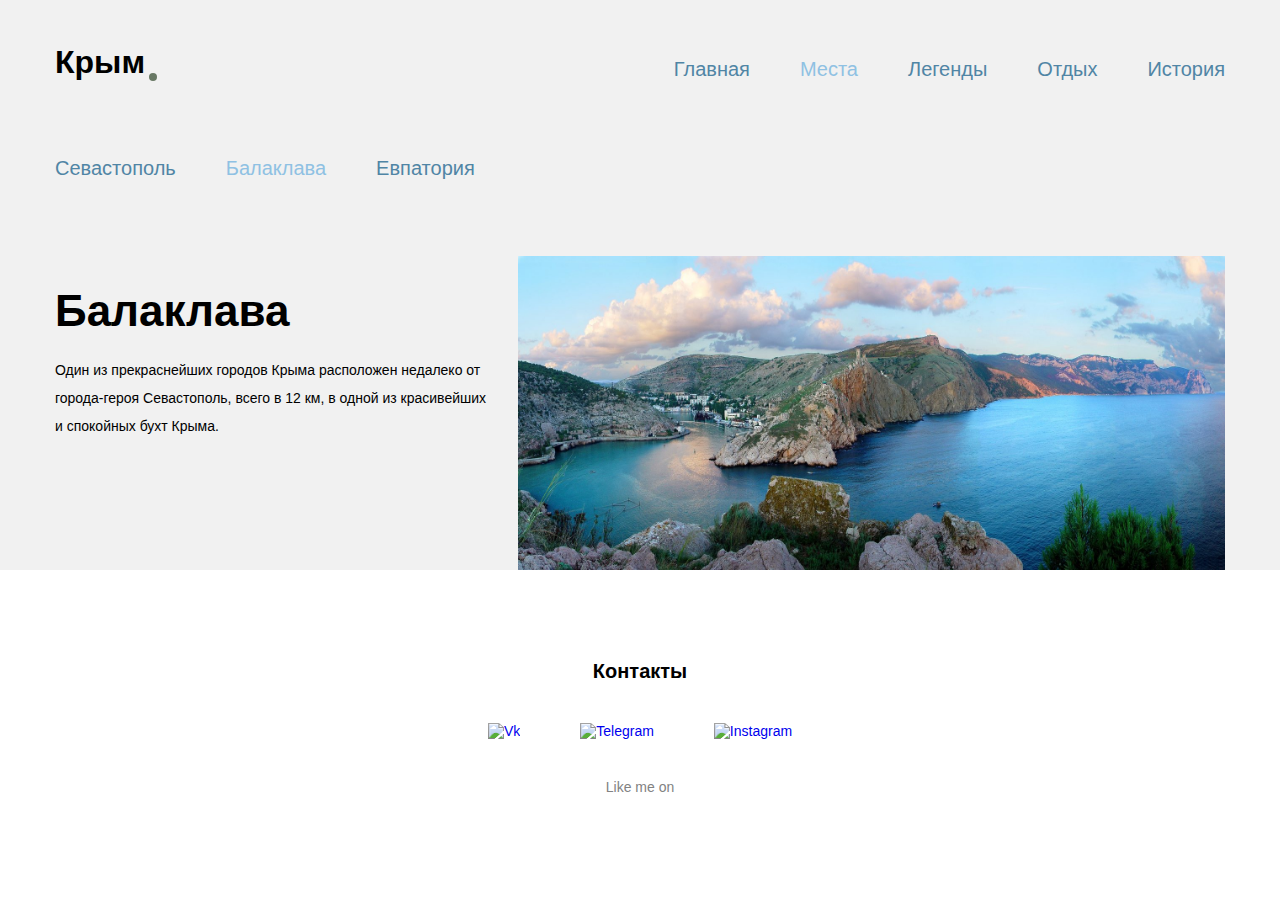
==== Pages/balaklava.html @ a1e69ef4 "Add 3 pages" ====
<!DOCTYPE html>
<html lang="ru">
<head>
  <meta charset="UTF-8">
  <title>Krym</title>
  <link href = "../styles.css" rel="stylesheet">
  <!--    <link href="https://cdn.jsdelivr.net/npm/bootstrap@5.0.2/dist/css/bootstrap.min.css" rel="stylesheet" integrity="sha384-EVSTQN3/azprG1Anm3QDgpJLIm9Nao0Yz1ztcQTwFspd3yD65VohhpuuCOmLASjC" crossorigin="anonymous">-->
  <script src = js/current_page.js></script>
  <script src = js/load_time.js></script>
  <script src="https://ajax.googleapis.com/ajax/libs/jquery/2.2.0/jquery.min.js"></script>
  <!--    <link href="outline-prototype/outline-prototype-lebel.css" rel="stylesheet">-->
  <!--  <link rel="stylesheet" href="https://cdnjs.cloudflare.com/ajax/libs/aos/2.3.4/aos.css" integrity="sha512-1cK78a1o+ht2JcaW6g8OXYwqpev9+6GqOkz9xmBN9iUUhIndKtxwILGWYOSibOKjLsEdjyjZvYDq/cZwNeak0w==" crossorigin="anonymous" referrerpolicy="no-referrer" />-->
</head>
<body>

<header class="header">
  <div class="container">
    <!-- Header nav -->
    <div class="header-nav">
      <a href="../index.html" class="logo">Крым</a>

      <nav id="nav" class="nav">
        <ul class="nav-list">
          <li class="nav-item"><a href="../index.html" class="nav-link">Главная</a></li>
          <li class="nav-item"><a href="./sevastopol.html" class="nav-link active">Места</a></li>
          <li class="nav-item"><a href="../index.html" class="nav-link">Легенды</a></li>
          <li class="nav-item"><a href="../index.html" class="nav-link">Отдых</a></li>
          <li class="nav-item"><a href="../index.html" class="nav-link">История</a></li>
        </ul>
      </nav>

    </div>

    <div class="header-nav">
      <nav id="" class="nav">
        <ul class="nav-list">
          <li class="nav-item"><a href="./sevastopol.html" class="nav-link">Севастополь</a></li>
          <li class="nav-item"><a href="./balaklava.html" class="nav-link active">Балаклава</a></li>
          <li class="nav-item"><a href="#!" class="nav-link">Евпатория</a></li>
        </ul>
      </nav>

    </div>

    <!-- Header content -->
    <div class="header-row">

      <div class="header-content" data-aos="fade-up">
        <h1 class="header-heading">Балаклава<br> <span></span></h1>
        <p>Один из прекраснейших городов Крыма расположен недалеко от города-героя Севастополь, всего в 12 км, в одной из красивейших и спокойных бухт Крыма.</p>
      </div>

      <div class="header-img" data-aos="fade-left">

        <picture>
          <source media="(max-width: 900px)" srcset="../imgs/img_7.png">
          <img src="../imgs/img_7.png" alt="">
        </picture>


      </div>
    </div>
  </div>
</header>




<footer class="contacts">
  <div class="container">
    <div class="contacts-title">
      <h4 class="title-1">Контакты</h4>
    </div>

    <div class="contacts-social" data-aos="zoom-in">
      <a href="#!"><img src="" alt="Vk"></a>
      <a href="#!"><img src="" alt="Telegram"></a>
      <a href="#!"><img src="" alt="Instagram"></a>
    </div>
    <div class="contacts-footer" data-aos="fade-up">
      <p>Like me on</p>
    </div>
  </div>
</footer>

</body>
</html>
---- styles.css ----
@import "Styles/header.css";
@import "Styles/section.css";
@import "Styles/footer.css";
body {
    color: #000;
    font-family: 'Poppins', sans-serif;
    font-size: 14px;
}

.container {
    max-width: 1230px;
    padding: 0 30px;
    margin: 0 auto;
}


/*main{*/
/*    margin-top: 0px;*/
/*}*/

/*body{*/
/*    background-color: #f7f9fb;*/
/*    margin: 0;*/
/*    padding: 0;*/
/*}*/

/*footer{*/
/*    text-align:right;*/
/*    font-family: Arial, Helvetica, sans-serif;*/
/*    font-size:1vw;*/
/*    font-weight:bold;*/
/*}*/

/*!*MENU*!*/
/*.header {*/
/*    width: 100%;*/
/*    display: flex;*/
/*    justify-content: center;*/
/*    padding-left: 1vw;*/
/*    padding-right: 1vw;*/
/*    !*background-color: #8FC1E3FF;*!*/
/*    !*grid-template-columns: 200px auto;*!*/
/*    !*grid-row-gap: 2vw;*!*/
/*    !*grid-auto-flow: column;*!*/
/*}*/
/*.header div a{*/
/*    text-align: center;*/
/*    !*padding: 15px 75px 15px 75px;*!*/
/*    padding: 0.75vw 3vw 0.75vw 3vw;*/
/*    display: block;*/
/*    color: #2e2921;*/
/*    font-size: 1.5vw;*/
/*    line-height: 1vw;*/
/*    text-decoration: none;*/
/*    text-transform: uppercase;*/
/*    border-right: 1px solid #f7f9fb;*/
/*    border-left: 1px solid #f7f9fb;*/
/*    background-color: #8fc1e3;*/
/*    transition: all 0.2s;*/
/*}*/
/*.header div a:hover{*/
/*    background-color: #83b5d6;*/
/*    color: #ffffd0;*/
/*    box-shadow: 1px 5px 10px -5px black;*/
/*    transition: all 0.2s;*/
/*}*/
/*.header div ul{*/
/*    position: absolute;*/
/*    min-width: 150px;*/
/*    margin: 0;*/
/*    padding-left: 0;*/
/*    border-top: 1px solid #F5F5DC;*/
/*}*/
/*.header div ul a{*/
/*    text-align: center;*/
/*    text-transform: none;*/
/*    !*padding: 15px 75px 15px 64px;*!*/
/*    padding: 1vw 4vw 1vw 3vw;*/
/*    border-bottom: 1px solid #F5F5DC;*/
/*}*/
/*.header div:hover > ul{*/
/*    display: inherit;*/
/*}*/
/*.header div ul{*/
/*    display: none;*/
/*}*/
/*.header div ul li{*/
/*    display: grid;*/
/*    position: relative;*/
/*}*/
/*.header div{*/
/*    position: relative;*/
/*}*/
/*.header div a{*/
/*    position: relative;*/
/*}*/
/*.header_img{*/
/*    position: absolute;*/
/*    width: 10%;*/
/*    top: 0.45vw;*/
/*    left: 1vw;*/
/*}*/
/*.header div:hover img{*/
/*    transform: scale(1.1);*/
/*    filter: drop-shadow(0.35rem 0.35rem 0.4rem black);*/
/*}*/
/*.index{*/
/*    font-family: "Calluna", sans-serif;*/
/*}*/
/*.index:hover{*/
/*}*/
/*!*.box_1 {*!*/
/*!*    background: url(../imgs/img_1.png);*!*/
/*!*    background-size: cover;*!*/
/*!*    background-repeat: no-repeat;*!*/
/*!*    background-position: center;*!*/
/*!*    height: 100vh;*!*/
/*!*    width: 100%;*!*/
/*!*}*!*/

/*.market{*/
/*    font-family: "Calluna", sans-serif;*/
/*}*/
/*.market:hover{*/

/*}*/

/*.Support{*/
/*    font-family: "Calluna", sans-serif;*/
/*}*/
/*.Support:hover{*/

/*}*/

/*.TradeGuide{*/
/*    font-family: "Calluna", sans-serif;*/
/*}*/
/*.TradeGuide:hover{*/

/*}*/

/*!*Popular products store menu*!*/
/*.pop-store-menu{*/
/*    display: flex;*/
/*    flex-direction: row;*/
/*    flex-wrap: wrap;*/
/*    justify-content: start;*/
/*    background-color: #585858;*/
/*    padding-left: 1vw;*/
/*    padding-right: 1vw;*/
/*    border-radius: 15px;*/
/*    margin-left: 20px;*/
/*    margin-right: 20px;*/
/*    border-color: #e3e3e3;*/
/*    border-width: 7px;*/
/*    border-style: groove;*/
/*}*/
/*.pop-store-menu__product{*/
/*    position: relative;*/
/*    padding: 20px;*/
/*}*/
/*.pop-store-menu__product-price input{*/
/*    display: none;*/
/*}*/
/*.pop-store-menu__image img{*/
/*    height: 200px;*/
/*    object-fit: cover;*/
/*    width: 100%;*/
/*    border-radius: 10px;*/
/*}*/
/*.pop-store-menu__image{*/
/*    position: relative;*/
/*}*/
/*.pop-store-menu__effects{*/
/*    position: absolute;*/
/*    border-radius: 10px;*/
/*    bottom: 4px;*/
/*    height: 100%;*/
/*    width: 100%;*/
/*    background: linear-gradient(to top, rgba(0, 0, 0, 0.85), transparent);*/
/*}*/
/*.pop-store-menu__product-info h3{*/
/*    font-size: 18px;*/
/*    font-family: Avenir, sans-serif;*/
/*    position: absolute;*/
/*    top: 145px;*/
/*    left: 35px;*/
/*    color: #fff;*/
/*    text-shadow: 1px 0 1px #000,*/
/*    0 1px 1px #000,*/
/*    -1px 0 1px #000,*/
/*    0 -1px 1px #000;*/
/*}*/
/*.pop-store-menu__product-info h4{*/
/*    font-size: 15px;*/
/*    font-family: Avenir, sans-serif;*/
/*    position: absolute;*/
/*    top: 155px;*/
/*    left: 35px;*/
/*    color: #6b3ac6;*/
/*    text-shadow: 1px 0 1px #000,*/
/*    0 1px 1px #000,*/
/*    -1px 0 1px #000,*/
/*    0 -1px 1px #000;*/
/*}*/
/*.pop-store-menu__product-info h6{*/
/*    font-size: 15px;*/
/*    font-family: Avenir, sans-serif;*/
/*    position: absolute;*/
/*    top: 145px;*/
/*    left: 35px;*/
/*    color: #c6b33a;*/
/*    text-shadow: 1px 0 1px #000,*/
/*    0 1px 1px #000,*/
/*    -1px 0 1px #000,*/
/*    0 -1px 1px #000;*/
/*}*/
/*.pop-store-menu__product-info h7{*/
/*    font-size: 15px;*/
/*    font-family: Avenir, sans-serif;*/
/*    position: absolute;*/
/*    top: 180px;*/
/*    left: 35px;*/
/*    color: #541c93;*/
/*    text-shadow: 1px 0 1px #000,*/
/*    0 1px 1px #000,*/
/*    -1px 0 1px #000,*/
/*    0 -1px 1px #000;*/
/*}*/
/*.pop-store-menu__product-price{*/
/*    display: flex;*/
/*    flex-flow: nowrap;*/
/*    justify-content: space-between;*/
/*    padding-left: 110px;*/
/*}*/

/*.pop-store-menu__product-price span{*/
/*    font-size: 22px;*/
/*}*/
/*.pop-store-menu__add-to-card button{*/
/*    border: none;*/
/*}*/

/*!*@media*!*/
/*@media screen and (max-height: 1270px){*/
/*    main section pre{*/
/*        display: none;*/
/*    }*/
/*    .header{*/
/*        padding-bottom: 0vw;*/
/*    }*/
/*}*/

/*!*Support FAQ*!*/
/*.faq{*/
/*    display: grid;*/
/*    grid-template-areas:*/
/*    ". faq"*/
/*    "number aq";*/
/*}*/
/*.cell{*/
/*    border: 1px solid black;*/
/*}*/
/*.faq__number{*/
/*    grid-area: number;*/
/*}*/
/*.h5{*/
/*    grid-area: faq;*/
/*}*/
/*.faq{*/
/*    display: grid;*/
/*    grid-template-columns: 1fr 1fr ;*/
/*}*/
/*.faq__object{*/
/*    grid-area: aq;*/
/*    display: grid;*/
/*    grid-template-rows: repeat(2, 50%) ;*/
/*}*/

/*main section h1 {*/
/*    font-size: 1.3vw;*/
/*}*/
/*!*market menu*!*/
/*.market-menu{*/
/*    width: 100%;*/
/*    display: flex;*/
/*    justify-content: left;*/
/*    padding-left: 1vw;*/
/*    padding-right: 1vw;*/
/*    margin-left: 23px;*/
/*}*/
/*.market-menu div a{*/
/*    !*width: 100%;*!*/
/*    !*height: 100%;*!*/
/*    !*padding: 0.20vw 0.75vw 0.15vw 0.75vw;*!*/

/*    !*text-align: center;*!*/
/*    !*padding: 5px 15px 3px 15px;*!*/
/*    !*display: block;*!*/
/*    !*color: #FFF9D0;*!*/
/*    !*font-size: 20px;*!*/
/*    !*line-height: 25px;*!*/
/*    !*text-decoration: none;*!*/
/*    !*border-right: 1px solid #F5F5DC;*!*/
/*    !*border-left: 1px solid #F5F5DC;*!*/
/*    !*background-color: #585858FF;*!*/
/*    !*transition: all 0.2s;*!*/
/*    !*border-radius: 15px 15px 0px 0px;*!*/
/*    !*border-color: #e3e3e3;*!*/
/*    !*border-width: 6px;*!*/
/*    !*border-style: groove;*!*/
/*    !*border-bottom: none;*!*/
/*}*/
/*.market-menu div a:hover{*/
/*    background-color: #464646;*/
/*    color: #ffffd0;*/
/*    box-shadow: inset 1px 3px 7px -5px black;*/
/*    transition: all 0.2s;*/
/*}*/
/*.market-menu__object div a{*/
/*}*/
/*.active a{*/
/*    color: #911E42;*/
/*}*/
/*.market-menu__immortal a.active{*/
/*    color: #911E42;*/
/*}*/
/*.market-menu__other a.active{*/
/*    color: #911E42;*/
/*}*/
/*.market-menu__sets a.active{*/
/*    color: #911E42;*/
/*}*/
/*.market-menu__immortal a {*/
/*    !*position: absolute;*!*/
/*    !*width: 100%;*!*/
/*    !*height: 100%;*!*/
/*    !*margin: 0;*!*/
/*    !*padding: 0;*!*/

/*    !*background-color: #464646;*!*/
/*    !*color: #ffffd0;*!*/
/*    !*box-shadow: inset 1px 3px 7px -5px black;*!*/
/*    !*transition: all 0.2s;*!*/

/*    text-align: center;*/
/*    padding: 5px 15px 3px 15px;*/
/*    display: block;*/
/*    color: #FFF9D0;*/
/*    font-size: 20px;*/
/*    line-height: 25px;*/
/*    text-decoration: none;*/
/*    border-right: 1px solid #F5F5DC;*/
/*    border-left: 1px solid #F5F5DC;*/
/*    background-color: #585858FF;*/
/*    transition: all 0.2s;*/
/*    border-radius: 15px 15px 0px 0px;*/
/*    border-color: #e3e3e3;*/
/*    border-width: 6px;*/
/*    border-style: groove;*/
/*    border-bottom: none;*/
/*}*/
/*.market-menu__sets a {*/
/*    !*position: absolute;*!*/
/*    !*width: 100%;*!*/
/*    !*height: 100%;*!*/
/*    !*margin: 0;*!*/
/*    !*padding: 0;*!*/

/*    !*background-color: #464646;*!*/
/*    !*color: #ffffd0;*!*/
/*    !*box-shadow: inset 1px 3px 7px -5px black;*!*/
/*    !*transition: all 0.2s;*!*/

/*    text-align: center;*/
/*    padding: 5px 15px 3px 15px;*/
/*    display: block;*/
/*    color: #FFF9D0;*/
/*    font-size: 20px;*/
/*    line-height: 25px;*/
/*    text-decoration: none;*/
/*    border-right: 1px solid #F5F5DC;*/
/*    border-left: 1px solid #F5F5DC;*/
/*    background-color: #585858FF;*/
/*    transition: all 0.2s;*/
/*    border-radius: 15px 15px 0px 0px;*/
/*    border-color: #e3e3e3;*/
/*    border-width: 6px;*/
/*    border-style: groove;*/
/*    border-bottom: none;*/
/*}*/
/*.market-menu__other a {*/
/*    !*position: absolute;*!*/
/*    !*width: 100%;*!*/
/*    !*height: 100%;*!*/
/*    !*margin: 0;*!*/
/*    !*padding: 0;*!*/

/*    !*background-color: #464646;*!*/
/*    !*color: #ffffd0;*!*/
/*    !*box-shadow: inset 1px 3px 7px -5px black;*!*/
/*    !*transition: all 0.2s;*!*/

/*    text-align: center;*/
/*    padding: 5px 15px 3px 15px;*/
/*    display: block;*/
/*    color: #FFF9D0;*/
/*    font-size: 20px;*/
/*    line-height: 25px;*/
/*    text-decoration: none;*/
/*    border-right: 1px solid #F5F5DC;*/
/*    border-left: 1px solid #F5F5DC;*/
/*    background-color: #585858FF;*/
/*    transition: all 0.2s;*/
/*    border-radius: 15px 15px 0px 0px;*/
/*    border-color: #e3e3e3;*/
/*    border-width: 6px;*/
/*    border-style: groove;*/
/*    border-bottom: none;*/
/*}*/
/*.range-slider {*/
/*    position: relative;*/
/*    background-color: #585858;*/
/*    padding-left: 1vw;*/
/*    padding-right: 1vw;*/
/*    border-radius: 15px;*/
/*    margin-left: 20px;*/
/*    margin-right: 20px;*/
/*    border-color: #e3e3e3;*/
/*    border-width: 7px;*/
/*    border-style: groove;*/
/*}*/
/*.range-slider__body {*/
/*    margin: 4px;*/
/*}*/
/*.range-slider__inputs {*/
/*    display: flex;*/
/*    justify-content: flex-start;*/
/*    margin: 5px;*/
/*}*/
/*.product_1{*/
/*    display: none;*/
/*}*/
/*!*Support page*!*/
/*.support {*/
/*    display: flex;*/
/*}*/
/*.support div{*/
/*    margin-right: 5px;*/
/*}*/
/*.container1{*/
/*    margin-left: 20px;*/
/*    margin-top: 20px;*/
/*    width: 300px;*/
/*    background-color: #585858;*/

/*    border-radius: 15px;*/
/*    border-color: #e3e3e3;*/
/*    border-width: 7px;*/
/*    border-style: groove;*/

/*    font-family: "Calluna", sans-serif;*/
/*    font-size: 15px;*/
/*    color: #F5F5DCFF;*/
/*}*/
/*.container1__text{*/
/*    font-size: 20px;*/
/*    margin-left: 13px;*/
/*    margin-top: 5px;*/
/*    margin-bottom: 5px;*/
/*    color: #F5F5DCFF;*/
/*}*/
/*.container1 fieldset{*/
/*    border: none;*/
/*}*/
/*.container1 fieldset > div{*/
/*    margin-bottom: 7px;*/
/*}*/
/*.mb-3 input{*/
/*    width: 100px;*/
/*}*/
/*.container2{*/
/*    margin-left: 20px;*/
/*    margin-top: 20px;*/
/*    width: 300px;*/
/*    border-radius: 15px;*/
/*    border-color: #e3e3e3;*/
/*    border-width: 7px;*/
/*    border-style: groove;*/
/*    background-color: #585858;*/
/*}*/
/*.container2__text {*/
/*    font-size: 20px;*/
/*    margin-left: 10px;*/
/*    margin-top: 5px;*/
/*    margin-bottom: 5px;*/
/*    color: #F5F5DCFF;*/
/*}*/
/*.container2 ul>li{*/
/*    margin-left: 10px;*/
/*    margin-bottom: 3px;*/
/*}*/
/*.container2 form > button{*/
/*    margin-bottom: 7px;*/
/*    margin-left: 10px;*/
/*}*/
/*.form-check-input{*/
/*    color: #911E42;*/
/*    display: initial;*/

/*}*/
/*.form-check-label{*/
/*    font-family: "Calluna", sans-serif;*/
/*    font-size: 15px;*/
/*    color: #F5F5DCFF;*/
/*}*/
/*.container3{*/
/*    width: 100%;*/
/*}*/
/*.table{*/
/*    margin-top: 20px;*/
/*    width: 100%;*/

/*    border-radius: 15px;*/
/*    border-color: #e3e3e3;*/
/*    border-width: 7px;*/
/*    border-style: groove;*/
/*    background-color: #585858;*/

/*    font-family: "Calluna", sans-serif;*/
/*    font-size: 15px;*/
/*    color: #F5F5DCFF;*/
/*}*/
/*.thead-dark{*/
/*    text-align: left;*/
/*}*/
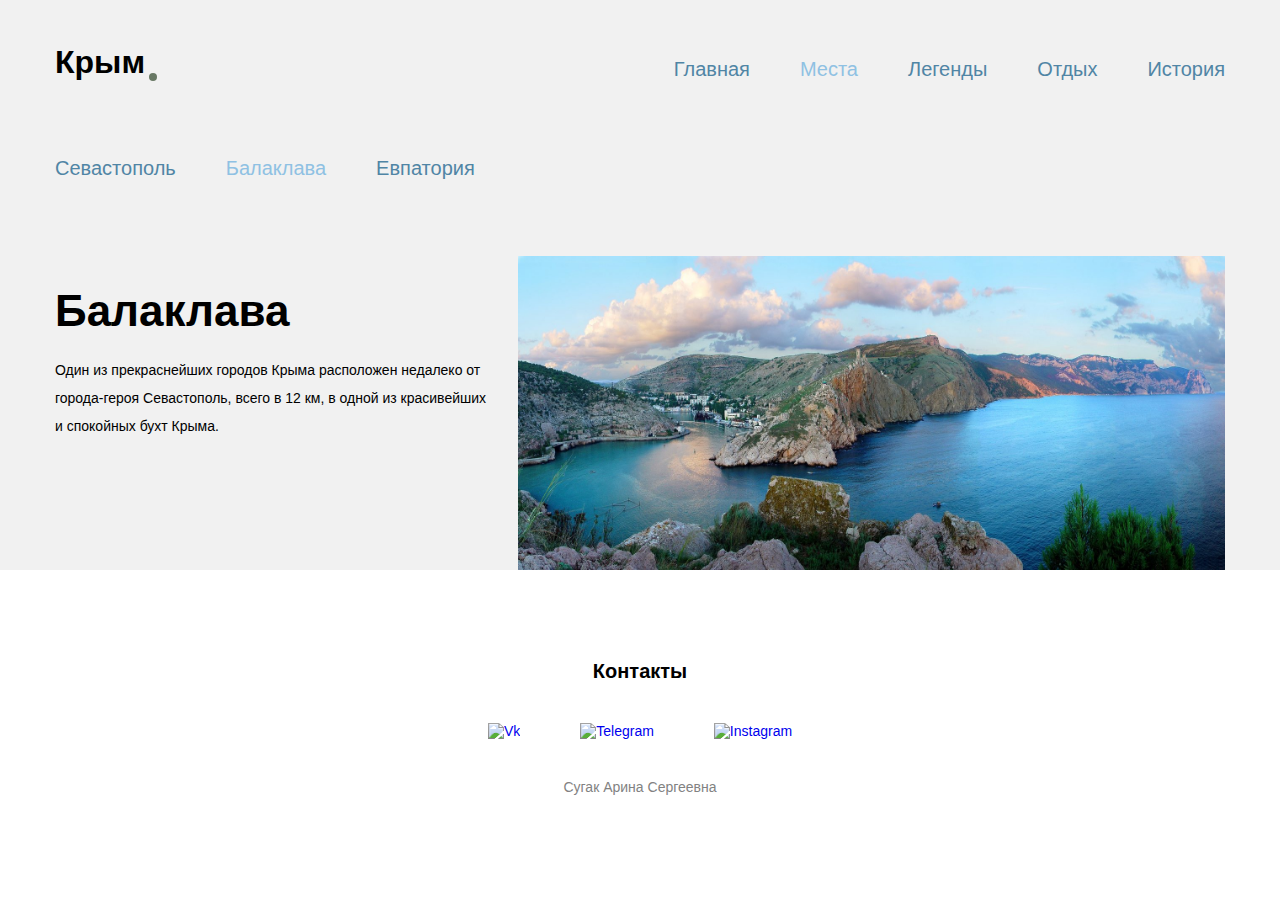
==== commit cc30803d: "Add name to footer" ====
--- a/Pages/balaklava.html
+++ b/Pages/balaklava.html
@@ -78,7 +78,7 @@
       <a href="#!"><img src="" alt="Instagram"></a>
     </div>
     <div class="contacts-footer" data-aos="fade-up">
-      <p>Like me on</p>
+      <p>Сугак Арина Сергеевна</p>
     </div>
   </div>
 </footer>
--- a/styles.css
+++ b/styles.css
@@ -14,525 +14,4 @@
 }
 
 
-/*main{*/
-/*    margin-top: 0px;*/
-/*}*/
 
-/*body{*/
-/*    background-color: #f7f9fb;*/
-/*    margin: 0;*/
-/*    padding: 0;*/
-/*}*/
-
-/*footer{*/
-/*    text-align:right;*/
-/*    font-family: Arial, Helvetica, sans-serif;*/
-/*    font-size:1vw;*/
-/*    font-weight:bold;*/
-/*}*/
-
-/*!*MENU*!*/
-/*.header {*/
-/*    width: 100%;*/
-/*    display: flex;*/
-/*    justify-content: center;*/
-/*    padding-left: 1vw;*/
-/*    padding-right: 1vw;*/
-/*    !*background-color: #8FC1E3FF;*!*/
-/*    !*grid-template-columns: 200px auto;*!*/
-/*    !*grid-row-gap: 2vw;*!*/
-/*    !*grid-auto-flow: column;*!*/
-/*}*/
-/*.header div a{*/
-/*    text-align: center;*/
-/*    !*padding: 15px 75px 15px 75px;*!*/
-/*    padding: 0.75vw 3vw 0.75vw 3vw;*/
-/*    display: block;*/
-/*    color: #2e2921;*/
-/*    font-size: 1.5vw;*/
-/*    line-height: 1vw;*/
-/*    text-decoration: none;*/
-/*    text-transform: uppercase;*/
-/*    border-right: 1px solid #f7f9fb;*/
-/*    border-left: 1px solid #f7f9fb;*/
-/*    background-color: #8fc1e3;*/
-/*    transition: all 0.2s;*/
-/*}*/
-/*.header div a:hover{*/
-/*    background-color: #83b5d6;*/
-/*    color: #ffffd0;*/
-/*    box-shadow: 1px 5px 10px -5px black;*/
-/*    transition: all 0.2s;*/
-/*}*/
-/*.header div ul{*/
-/*    position: absolute;*/
-/*    min-width: 150px;*/
-/*    margin: 0;*/
-/*    padding-left: 0;*/
-/*    border-top: 1px solid #F5F5DC;*/
-/*}*/
-/*.header div ul a{*/
-/*    text-align: center;*/
-/*    text-transform: none;*/
-/*    !*padding: 15px 75px 15px 64px;*!*/
-/*    padding: 1vw 4vw 1vw 3vw;*/
-/*    border-bottom: 1px solid #F5F5DC;*/
-/*}*/
-/*.header div:hover > ul{*/
-/*    display: inherit;*/
-/*}*/
-/*.header div ul{*/
-/*    display: none;*/
-/*}*/
-/*.header div ul li{*/
-/*    display: grid;*/
-/*    position: relative;*/
-/*}*/
-/*.header div{*/
-/*    position: relative;*/
-/*}*/
-/*.header div a{*/
-/*    position: relative;*/
-/*}*/
-/*.header_img{*/
-/*    position: absolute;*/
-/*    width: 10%;*/
-/*    top: 0.45vw;*/
-/*    left: 1vw;*/
-/*}*/
-/*.header div:hover img{*/
-/*    transform: scale(1.1);*/
-/*    filter: drop-shadow(0.35rem 0.35rem 0.4rem black);*/
-/*}*/
-/*.index{*/
-/*    font-family: "Calluna", sans-serif;*/
-/*}*/
-/*.index:hover{*/
-/*}*/
-/*!*.box_1 {*!*/
-/*!*    background: url(../imgs/img_1.png);*!*/
-/*!*    background-size: cover;*!*/
-/*!*    background-repeat: no-repeat;*!*/
-/*!*    background-position: center;*!*/
-/*!*    height: 100vh;*!*/
-/*!*    width: 100%;*!*/
-/*!*}*!*/
-
-/*.market{*/
-/*    font-family: "Calluna", sans-serif;*/
-/*}*/
-/*.market:hover{*/
-
-/*}*/
-
-/*.Support{*/
-/*    font-family: "Calluna", sans-serif;*/
-/*}*/
-/*.Support:hover{*/
-
-/*}*/
-
-/*.TradeGuide{*/
-/*    font-family: "Calluna", sans-serif;*/
-/*}*/
-/*.TradeGuide:hover{*/
-
-/*}*/
-
-/*!*Popular products store menu*!*/
-/*.pop-store-menu{*/
-/*    display: flex;*/
-/*    flex-direction: row;*/
-/*    flex-wrap: wrap;*/
-/*    justify-content: start;*/
-/*    background-color: #585858;*/
-/*    padding-left: 1vw;*/
-/*    padding-right: 1vw;*/
-/*    border-radius: 15px;*/
-/*    margin-left: 20px;*/
-/*    margin-right: 20px;*/
-/*    border-color: #e3e3e3;*/
-/*    border-width: 7px;*/
-/*    border-style: groove;*/
-/*}*/
-/*.pop-store-menu__product{*/
-/*    position: relative;*/
-/*    padding: 20px;*/
-/*}*/
-/*.pop-store-menu__product-price input{*/
-/*    display: none;*/
-/*}*/
-/*.pop-store-menu__image img{*/
-/*    height: 200px;*/
-/*    object-fit: cover;*/
-/*    width: 100%;*/
-/*    border-radius: 10px;*/
-/*}*/
-/*.pop-store-menu__image{*/
-/*    position: relative;*/
-/*}*/
-/*.pop-store-menu__effects{*/
-/*    position: absolute;*/
-/*    border-radius: 10px;*/
-/*    bottom: 4px;*/
-/*    height: 100%;*/
-/*    width: 100%;*/
-/*    background: linear-gradient(to top, rgba(0, 0, 0, 0.85), transparent);*/
-/*}*/
-/*.pop-store-menu__product-info h3{*/
-/*    font-size: 18px;*/
-/*    font-family: Avenir, sans-serif;*/
-/*    position: absolute;*/
-/*    top: 145px;*/
-/*    left: 35px;*/
-/*    color: #fff;*/
-/*    text-shadow: 1px 0 1px #000,*/
-/*    0 1px 1px #000,*/
-/*    -1px 0 1px #000,*/
-/*    0 -1px 1px #000;*/
-/*}*/
-/*.pop-store-menu__product-info h4{*/
-/*    font-size: 15px;*/
-/*    font-family: Avenir, sans-serif;*/
-/*    position: absolute;*/
-/*    top: 155px;*/
-/*    left: 35px;*/
-/*    color: #6b3ac6;*/
-/*    text-shadow: 1px 0 1px #000,*/
-/*    0 1px 1px #000,*/
-/*    -1px 0 1px #000,*/
-/*    0 -1px 1px #000;*/
-/*}*/
-/*.pop-store-menu__product-info h6{*/
-/*    font-size: 15px;*/
-/*    font-family: Avenir, sans-serif;*/
-/*    position: absolute;*/
-/*    top: 145px;*/
-/*    left: 35px;*/
-/*    color: #c6b33a;*/
-/*    text-shadow: 1px 0 1px #000,*/
-/*    0 1px 1px #000,*/
-/*    -1px 0 1px #000,*/
-/*    0 -1px 1px #000;*/
-/*}*/
-/*.pop-store-menu__product-info h7{*/
-/*    font-size: 15px;*/
-/*    font-family: Avenir, sans-serif;*/
-/*    position: absolute;*/
-/*    top: 180px;*/
-/*    left: 35px;*/
-/*    color: #541c93;*/
-/*    text-shadow: 1px 0 1px #000,*/
-/*    0 1px 1px #000,*/
-/*    -1px 0 1px #000,*/
-/*    0 -1px 1px #000;*/
-/*}*/
-/*.pop-store-menu__product-price{*/
-/*    display: flex;*/
-/*    flex-flow: nowrap;*/
-/*    justify-content: space-between;*/
-/*    padding-left: 110px;*/
-/*}*/
-
-/*.pop-store-menu__product-price span{*/
-/*    font-size: 22px;*/
-/*}*/
-/*.pop-store-menu__add-to-card button{*/
-/*    border: none;*/
-/*}*/
-
-/*!*@media*!*/
-/*@media screen and (max-height: 1270px){*/
-/*    main section pre{*/
-/*        display: none;*/
-/*    }*/
-/*    .header{*/
-/*        padding-bottom: 0vw;*/
-/*    }*/
-/*}*/
-
-/*!*Support FAQ*!*/
-/*.faq{*/
-/*    display: grid;*/
-/*    grid-template-areas:*/
-/*    ". faq"*/
-/*    "number aq";*/
-/*}*/
-/*.cell{*/
-/*    border: 1px solid black;*/
-/*}*/
-/*.faq__number{*/
-/*    grid-area: number;*/
-/*}*/
-/*.h5{*/
-/*    grid-area: faq;*/
-/*}*/
-/*.faq{*/
-/*    display: grid;*/
-/*    grid-template-columns: 1fr 1fr ;*/
-/*}*/
-/*.faq__object{*/
-/*    grid-area: aq;*/
-/*    display: grid;*/
-/*    grid-template-rows: repeat(2, 50%) ;*/
-/*}*/
-
-/*main section h1 {*/
-/*    font-size: 1.3vw;*/
-/*}*/
-/*!*market menu*!*/
-/*.market-menu{*/
-/*    width: 100%;*/
-/*    display: flex;*/
-/*    justify-content: left;*/
-/*    padding-left: 1vw;*/
-/*    padding-right: 1vw;*/
-/*    margin-left: 23px;*/
-/*}*/
-/*.market-menu div a{*/
-/*    !*width: 100%;*!*/
-/*    !*height: 100%;*!*/
-/*    !*padding: 0.20vw 0.75vw 0.15vw 0.75vw;*!*/
-
-/*    !*text-align: center;*!*/
-/*    !*padding: 5px 15px 3px 15px;*!*/
-/*    !*display: block;*!*/
-/*    !*color: #FFF9D0;*!*/
-/*    !*font-size: 20px;*!*/
-/*    !*line-height: 25px;*!*/
-/*    !*text-decoration: none;*!*/
-/*    !*border-right: 1px solid #F5F5DC;*!*/
-/*    !*border-left: 1px solid #F5F5DC;*!*/
-/*    !*background-color: #585858FF;*!*/
-/*    !*transition: all 0.2s;*!*/
-/*    !*border-radius: 15px 15px 0px 0px;*!*/
-/*    !*border-color: #e3e3e3;*!*/
-/*    !*border-width: 6px;*!*/
-/*    !*border-style: groove;*!*/
-/*    !*border-bottom: none;*!*/
-/*}*/
-/*.market-menu div a:hover{*/
-/*    background-color: #464646;*/
-/*    color: #ffffd0;*/
-/*    box-shadow: inset 1px 3px 7px -5px black;*/
-/*    transition: all 0.2s;*/
-/*}*/
-/*.market-menu__object div a{*/
-/*}*/
-/*.active a{*/
-/*    color: #911E42;*/
-/*}*/
-/*.market-menu__immortal a.active{*/
-/*    color: #911E42;*/
-/*}*/
-/*.market-menu__other a.active{*/
-/*    color: #911E42;*/
-/*}*/
-/*.market-menu__sets a.active{*/
-/*    color: #911E42;*/
-/*}*/
-/*.market-menu__immortal a {*/
-/*    !*position: absolute;*!*/
-/*    !*width: 100%;*!*/
-/*    !*height: 100%;*!*/
-/*    !*margin: 0;*!*/
-/*    !*padding: 0;*!*/
-
-/*    !*background-color: #464646;*!*/
-/*    !*color: #ffffd0;*!*/
-/*    !*box-shadow: inset 1px 3px 7px -5px black;*!*/
-/*    !*transition: all 0.2s;*!*/
-
-/*    text-align: center;*/
-/*    padding: 5px 15px 3px 15px;*/
-/*    display: block;*/
-/*    color: #FFF9D0;*/
-/*    font-size: 20px;*/
-/*    line-height: 25px;*/
-/*    text-decoration: none;*/
-/*    border-right: 1px solid #F5F5DC;*/
-/*    border-left: 1px solid #F5F5DC;*/
-/*    background-color: #585858FF;*/
-/*    transition: all 0.2s;*/
-/*    border-radius: 15px 15px 0px 0px;*/
-/*    border-color: #e3e3e3;*/
-/*    border-width: 6px;*/
-/*    border-style: groove;*/
-/*    border-bottom: none;*/
-/*}*/
-/*.market-menu__sets a {*/
-/*    !*position: absolute;*!*/
-/*    !*width: 100%;*!*/
-/*    !*height: 100%;*!*/
-/*    !*margin: 0;*!*/
-/*    !*padding: 0;*!*/
-
-/*    !*background-color: #464646;*!*/
-/*    !*color: #ffffd0;*!*/
-/*    !*box-shadow: inset 1px 3px 7px -5px black;*!*/
-/*    !*transition: all 0.2s;*!*/
-
-/*    text-align: center;*/
-/*    padding: 5px 15px 3px 15px;*/
-/*    display: block;*/
-/*    color: #FFF9D0;*/
-/*    font-size: 20px;*/
-/*    line-height: 25px;*/
-/*    text-decoration: none;*/
-/*    border-right: 1px solid #F5F5DC;*/
-/*    border-left: 1px solid #F5F5DC;*/
-/*    background-color: #585858FF;*/
-/*    transition: all 0.2s;*/
-/*    border-radius: 15px 15px 0px 0px;*/
-/*    border-color: #e3e3e3;*/
-/*    border-width: 6px;*/
-/*    border-style: groove;*/
-/*    border-bottom: none;*/
-/*}*/
-/*.market-menu__other a {*/
-/*    !*position: absolute;*!*/
-/*    !*width: 100%;*!*/
-/*    !*height: 100%;*!*/
-/*    !*margin: 0;*!*/
-/*    !*padding: 0;*!*/
-
-/*    !*background-color: #464646;*!*/
-/*    !*color: #ffffd0;*!*/
-/*    !*box-shadow: inset 1px 3px 7px -5px black;*!*/
-/*    !*transition: all 0.2s;*!*/
-
-/*    text-align: center;*/
-/*    padding: 5px 15px 3px 15px;*/
-/*    display: block;*/
-/*    color: #FFF9D0;*/
-/*    font-size: 20px;*/
-/*    line-height: 25px;*/
-/*    text-decoration: none;*/
-/*    border-right: 1px solid #F5F5DC;*/
-/*    border-left: 1px solid #F5F5DC;*/
-/*    background-color: #585858FF;*/
-/*    transition: all 0.2s;*/
-/*    border-radius: 15px 15px 0px 0px;*/
-/*    border-color: #e3e3e3;*/
-/*    border-width: 6px;*/
-/*    border-style: groove;*/
-/*    border-bottom: none;*/
-/*}*/
-/*.range-slider {*/
-/*    position: relative;*/
-/*    background-color: #585858;*/
-/*    padding-left: 1vw;*/
-/*    padding-right: 1vw;*/
-/*    border-radius: 15px;*/
-/*    margin-left: 20px;*/
-/*    margin-right: 20px;*/
-/*    border-color: #e3e3e3;*/
-/*    border-width: 7px;*/
-/*    border-style: groove;*/
-/*}*/
-/*.range-slider__body {*/
-/*    margin: 4px;*/
-/*}*/
-/*.range-slider__inputs {*/
-/*    display: flex;*/
-/*    justify-content: flex-start;*/
-/*    margin: 5px;*/
-/*}*/
-/*.product_1{*/
-/*    display: none;*/
-/*}*/
-/*!*Support page*!*/
-/*.support {*/
-/*    display: flex;*/
-/*}*/
-/*.support div{*/
-/*    margin-right: 5px;*/
-/*}*/
-/*.container1{*/
-/*    margin-left: 20px;*/
-/*    margin-top: 20px;*/
-/*    width: 300px;*/
-/*    background-color: #585858;*/
-
-/*    border-radius: 15px;*/
-/*    border-color: #e3e3e3;*/
-/*    border-width: 7px;*/
-/*    border-style: groove;*/
-
-/*    font-family: "Calluna", sans-serif;*/
-/*    font-size: 15px;*/
-/*    color: #F5F5DCFF;*/
-/*}*/
-/*.container1__text{*/
-/*    font-size: 20px;*/
-/*    margin-left: 13px;*/
-/*    margin-top: 5px;*/
-/*    margin-bottom: 5px;*/
-/*    color: #F5F5DCFF;*/
-/*}*/
-/*.container1 fieldset{*/
-/*    border: none;*/
-/*}*/
-/*.container1 fieldset > div{*/
-/*    margin-bottom: 7px;*/
-/*}*/
-/*.mb-3 input{*/
-/*    width: 100px;*/
-/*}*/
-/*.container2{*/
-/*    margin-left: 20px;*/
-/*    margin-top: 20px;*/
-/*    width: 300px;*/
-/*    border-radius: 15px;*/
-/*    border-color: #e3e3e3;*/
-/*    border-width: 7px;*/
-/*    border-style: groove;*/
-/*    background-color: #585858;*/
-/*}*/
-/*.container2__text {*/
-/*    font-size: 20px;*/
-/*    margin-left: 10px;*/
-/*    margin-top: 5px;*/
-/*    margin-bottom: 5px;*/
-/*    color: #F5F5DCFF;*/
-/*}*/
-/*.container2 ul>li{*/
-/*    margin-left: 10px;*/
-/*    margin-bottom: 3px;*/
-/*}*/
-/*.container2 form > button{*/
-/*    margin-bottom: 7px;*/
-/*    margin-left: 10px;*/
-/*}*/
-/*.form-check-input{*/
-/*    color: #911E42;*/
-/*    display: initial;*/
-
-/*}*/
-/*.form-check-label{*/
-/*    font-family: "Calluna", sans-serif;*/
-/*    font-size: 15px;*/
-/*    color: #F5F5DCFF;*/
-/*}*/
-/*.container3{*/
-/*    width: 100%;*/
-/*}*/
-/*.table{*/
-/*    margin-top: 20px;*/
-/*    width: 100%;*/
-
-/*    border-radius: 15px;*/
-/*    border-color: #e3e3e3;*/
-/*    border-width: 7px;*/
-/*    border-style: groove;*/
-/*    background-color: #585858;*/
-
-/*    font-family: "Calluna", sans-serif;*/
-/*    font-size: 15px;*/
-/*    color: #F5F5DCFF;*/
-/*}*/
-/*.thead-dark{*/
-/*    text-align: left;*/
-/*}*/
-
-
